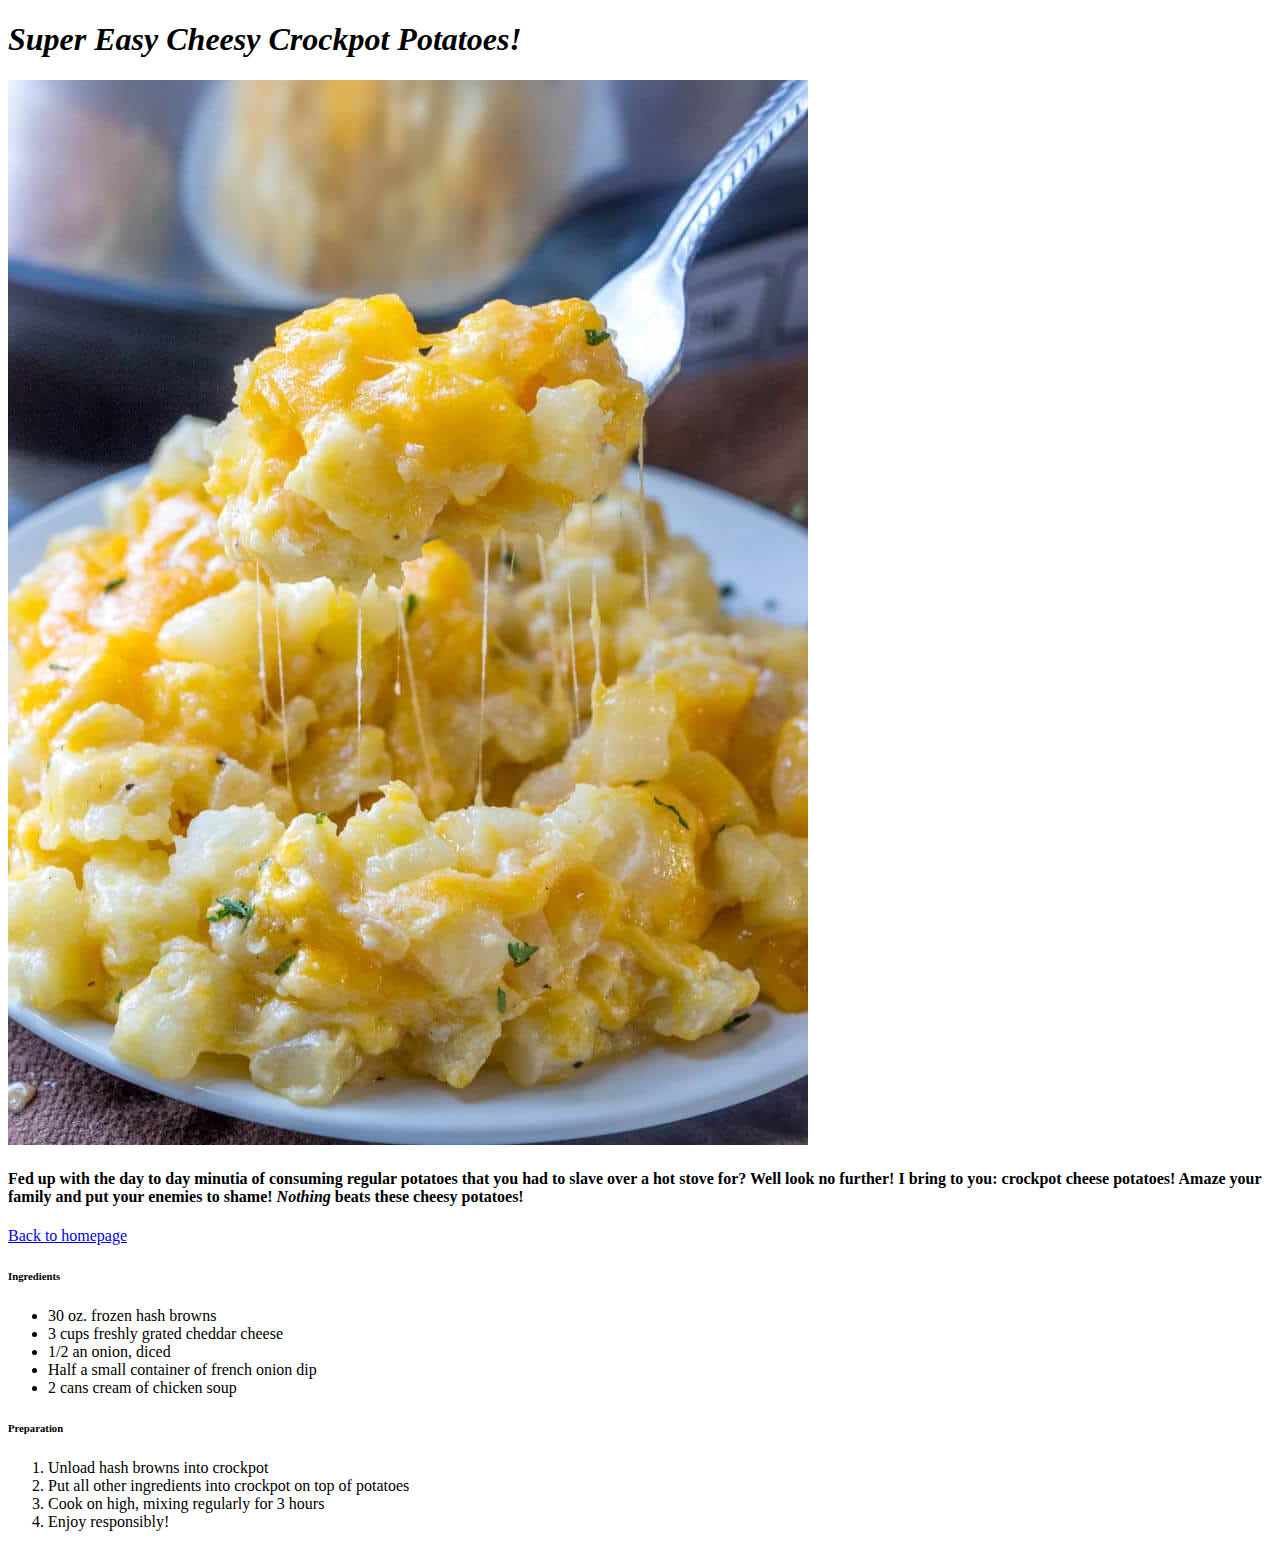
==== recipes/cheesypotatoes.html @ e6371b47 "Fill out cheesypotato recipe" ====
<!DOCTYPE html>
<html lang="en">
<head>
    <meta charset="UTF-8">
    <meta http-equiv="X-UA-Compatible" content="IE=edge">
    <meta name="viewport" content="width=device-width, initial-scale=1.0">
    <title>Cheesy Potatoes</title>
</head>
<body>
    <h1><em>Super Easy Cheesy Crockpot Potatoes!</em></h1>
    <img src="../img/cheesypotatoesdisplaymodel.jpg" alt="delightfully gooey cheesy potatoes">
    <h4>Fed up with the day to day minutia of consuming regular potatoes that you had to slave over a hot stove for? Well look no further! I bring to you: crockpot cheese potatoes! Amaze your family and put your enemies to shame! <em> Nothing</em> beats these cheesy potatoes!</h4>

    <a href="../index.html"> Back to homepage</a>

    <h6><strong> Ingredients </strong></h6>
    <ul>
        <li>30 oz. frozen hash browns</li>
        <li>3 cups freshly grated cheddar cheese</li>
        <li>1/2 an onion, diced</li>
        <li>Half a small container of french onion dip</li>
        <li>2 cans cream of chicken soup</li>
    </ul>

    <h6><strong> Preparation </strong></h6>
    <ol>
        <li>Unload hash browns into crockpot</li>
        <li>Put all other ingredients into crockpot on top of potatoes</li>
        <li>Cook on high, mixing regularly for 3 hours</li>
        <li>Enjoy responsibly!</li>
    </ol>

</body>
</html>
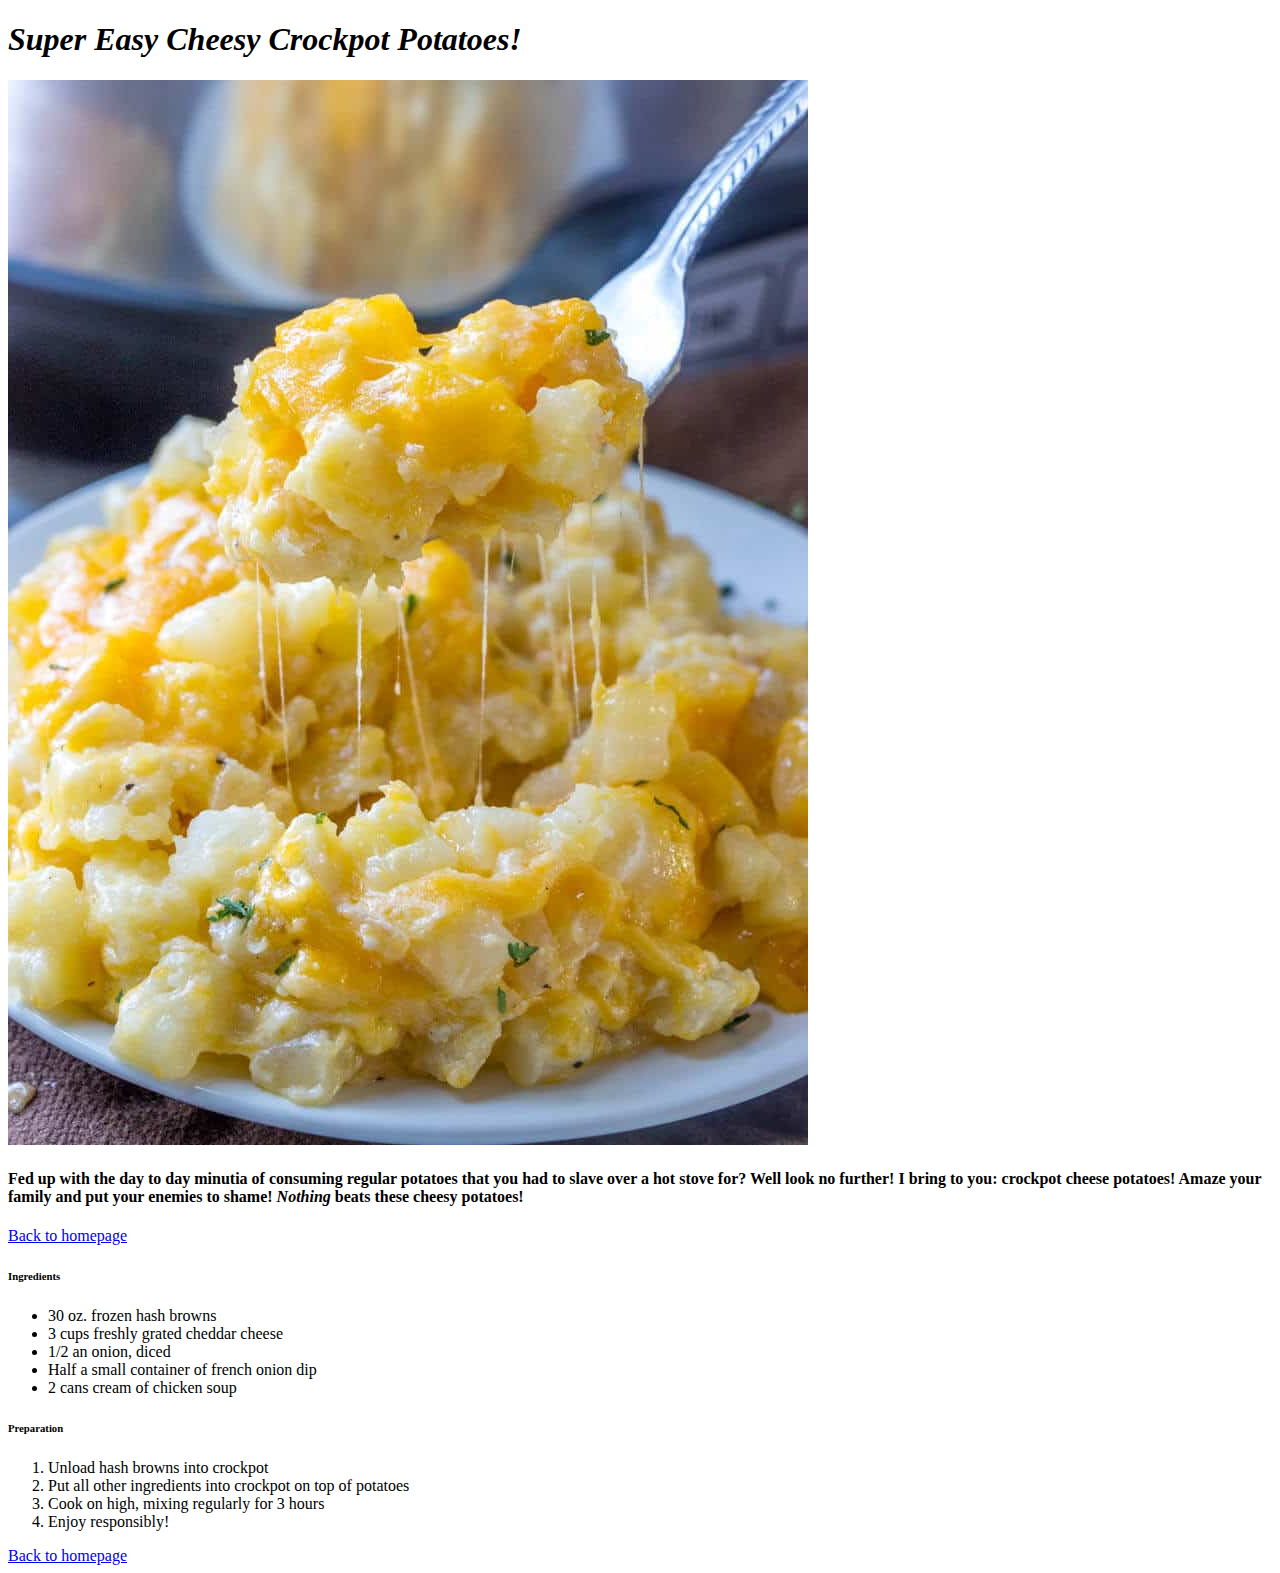
==== commit 60104bd8: "Fix typos preventing images from loading" ====
--- a/recipes/cheesypotatoes.html
+++ b/recipes/cheesypotatoes.html
@@ -29,6 +29,7 @@
         <li>Cook on high, mixing regularly for 3 hours</li>
         <li>Enjoy responsibly!</li>
     </ol>
-
+    
+    <a href="../index.html"> Back to homepage</a>
 </body>
 </html>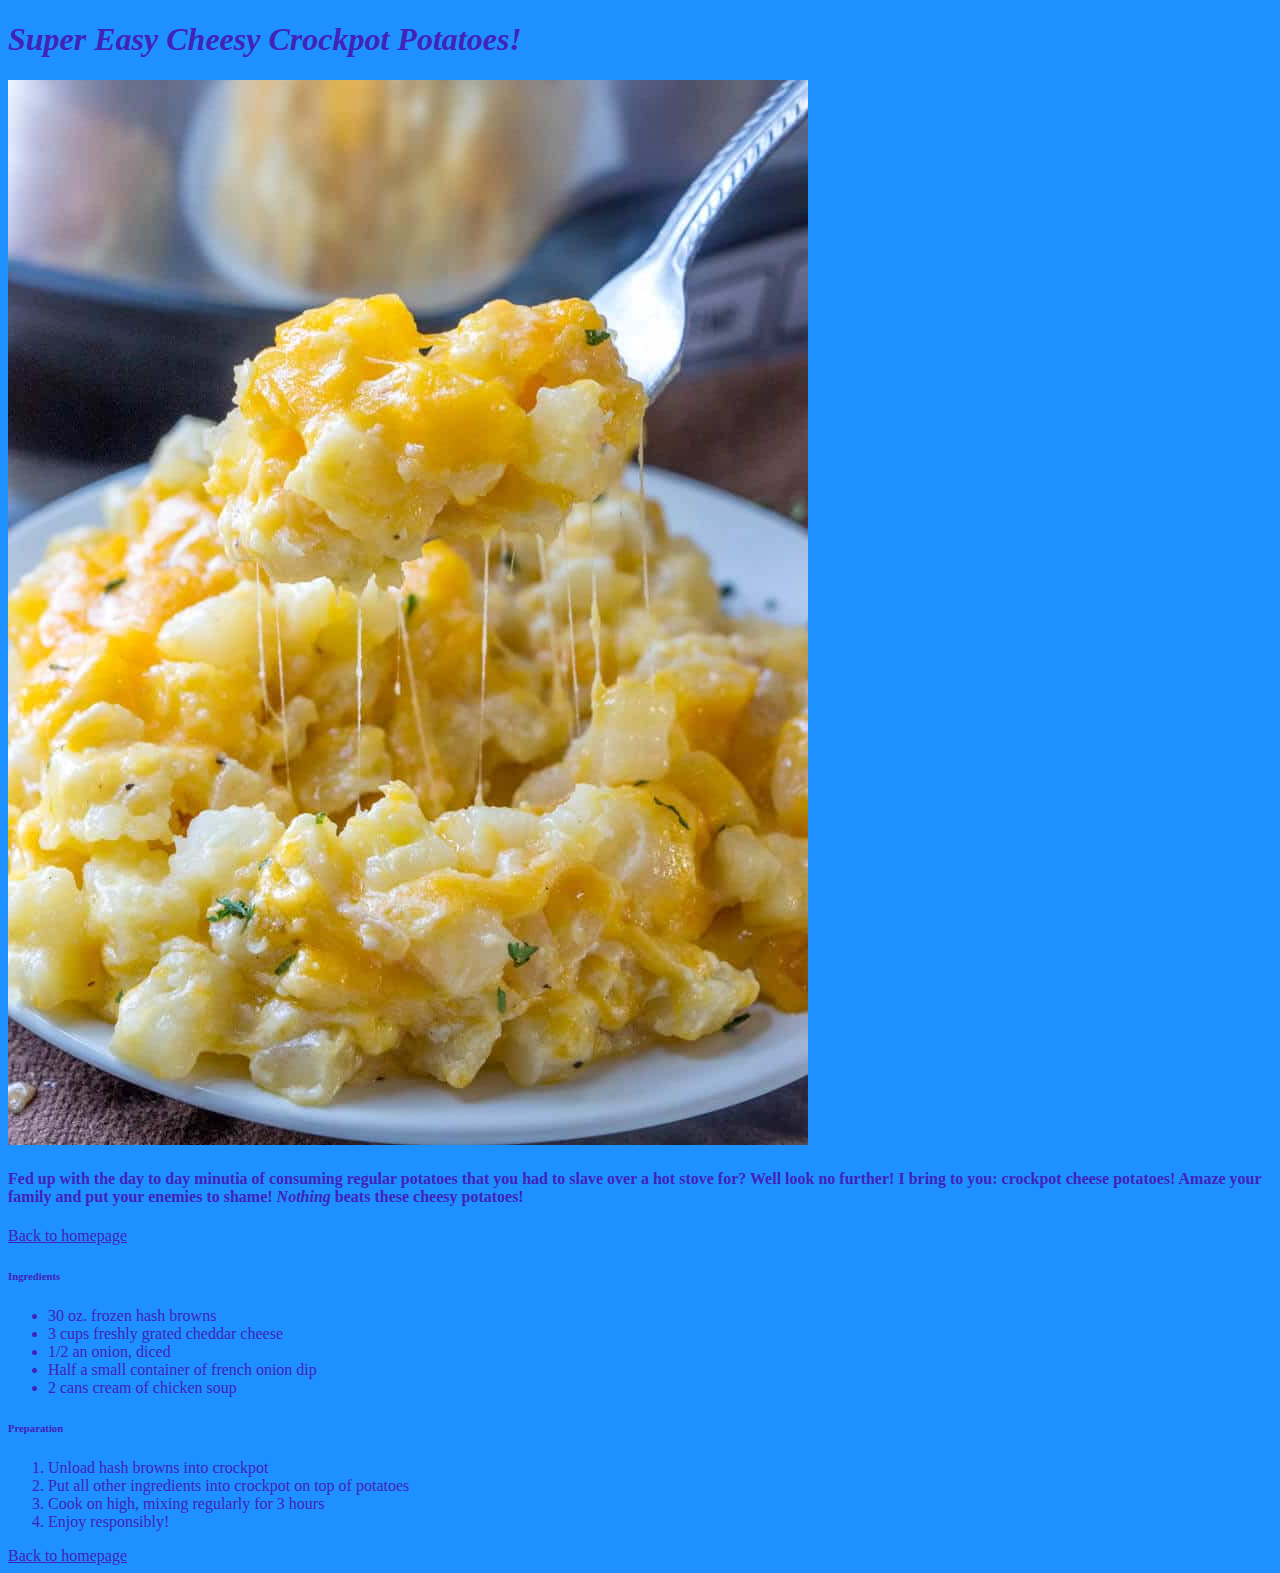
==== commit 635154a3: "added background and text color to the website" ====
--- a/recipes/cheesypotatoes.html
+++ b/recipes/cheesypotatoes.html
@@ -5,6 +5,7 @@
     <meta http-equiv="X-UA-Compatible" content="IE=edge">
     <meta name="viewport" content="width=device-width, initial-scale=1.0">
     <title>Cheesy Potatoes</title>
+    <link rel="stylesheet" href="../styles.css">
 </head>
 <body>
     <h1><em>Super Easy Cheesy Crockpot Potatoes!</em></h1>
--- a/styles.css
+++ b/styles.css
@@ -0,0 +1,4 @@
+* {
+    background-color:dodgerblue;
+    color:rgb(65, 35, 184)
+}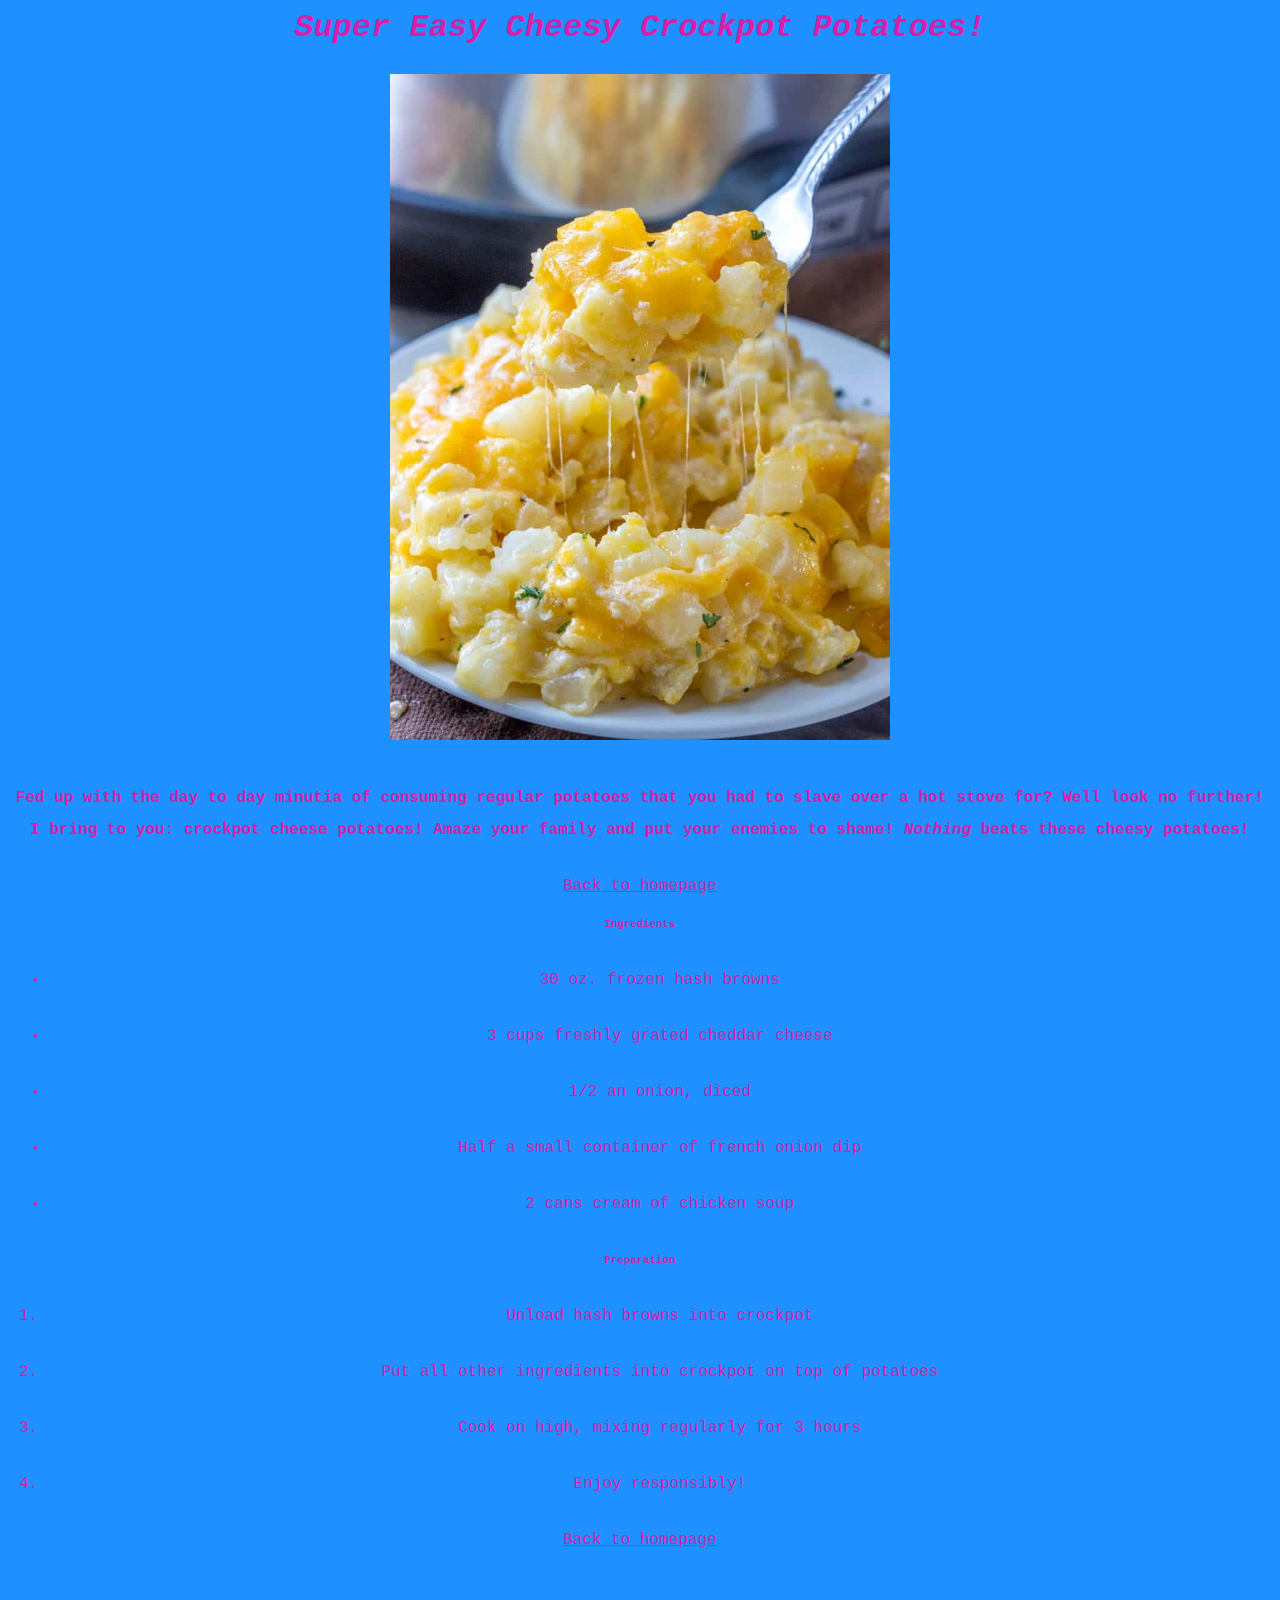
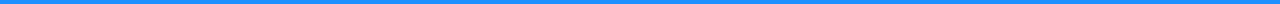
==== commit 516939b8: "align text, adjust margins, and add in some font families" ====
--- a/recipes/cheesypotatoes.html
+++ b/recipes/cheesypotatoes.html
@@ -31,6 +31,6 @@
         <li>Enjoy responsibly!</li>
     </ol>
     
-    <a href="../index.html"> Back to homepage</a>
+    <p><a href="../index.html"> Back to homepage</a></p>
 </body>
 </html>--- a/styles.css
+++ b/styles.css
@@ -1,4 +1,23 @@
 * {
     background-color:dodgerblue;
-    color:rgb(65, 35, 184)
+    color:rgb(215, 31, 169);
+    font-family:'Courier New', Courier, monospace;
+    text-align: center;
+    line-height: 32px;
+    
+    margin-block-start: 6px;
+    margin-block-end: 24px;
+    margin-bottom: 24px;
+    overflow-wrap:break-word;
+    
+}
+
+img {
+    height: auto;
+    width: 500px;
+
+}
+
+div {
+    text-align: center;
 }